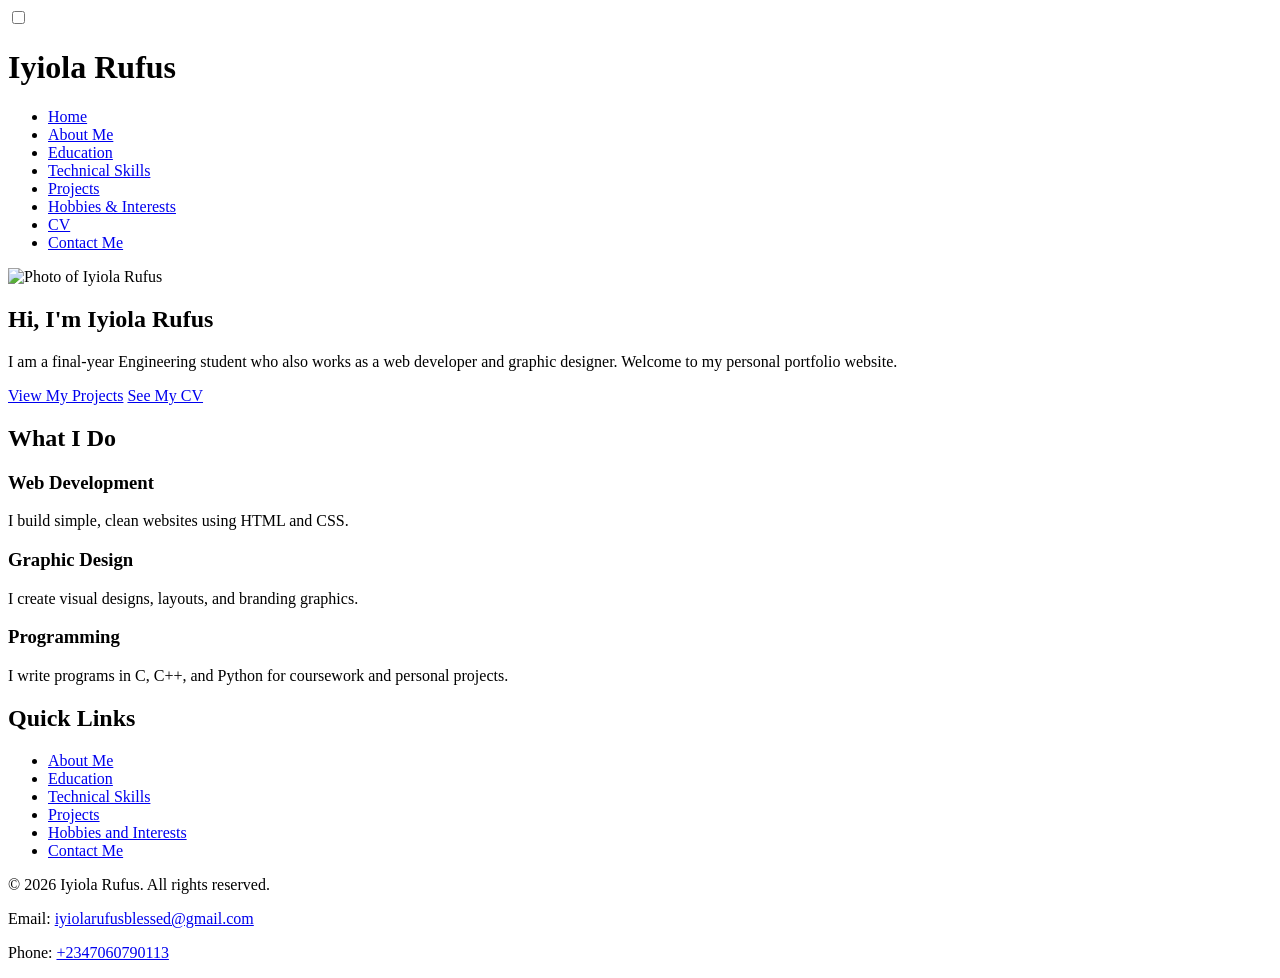
==== index.html @ aede363b "Update and rename my_portfolio/index.html to index.html" ====
<!DOCTYPE html>
<html lang="en">
<head>
<meta charset="UTF-8" />
<meta name="viewport" content="width=device-width, initial-scale=1.0" />
<title>Iyiola Rufus - Portfolio</title>
<meta name="description" content="Personal portfolio website of Iyiola Rufus, a final-year Engineering student." />
<link rel="preconnect" href="https://fonts.googleapis.com" />
<link href="https://fonts.googleapis.com/css2?family=Poppins:wght@600;700&family=Nunito+Sans:wght@400;600;700&display=swap" rel="stylesheet" />
<link rel="stylesheet" href="style.css" />
<script type="application/ld+json">
{
  "@context": "https://schema.org",
  "@type": "Person",
  "name": "Iyiola Rufus",
  "jobTitle": "Engineering Student",
  "description": "Final-year Engineering student who works as a web developer and graphic designer.",
  "url": "https://rufusiyiola.github.io/portfolio-website/index.html",
  "email": "mailto:iyiolarufusblessed@gmail.com",
  "sameAs": [
    "https://linkedin.com/in/rufusiyiola",
    "https://github.com/rufusiyiola"
  ],
  "alumniOf": {
    "@type": "CollegeOrUniversity",
    "name": "Ahmadu Bello University"
  }
}
</script>
</head>
<body>
<!-- Hidden checkbox that drives light/dark mode (CSS-only, no JavaScript).
     See assets/css/style.css for how this works. -->
<header>
  <input type="checkbox" id="nav-toggle" class="nav-toggle" />
  <div class="header-top">
    <h1>Iyiola Rufus</h1>
    <div class="header-controls">
      <label for="theme-toggle" class="theme-switch-label" aria-label="Toggle light and dark mode">
        <span class="switch-track"></span>
      </label>
      <label for="nav-toggle" class="nav-toggle-label" aria-label="Toggle navigation menu">
        <span></span><span></span><span></span>
      </label>
    </div>
  </div>
  <nav>
    <ul>
      <li><a href="index.html" class="active">Home</a></li>
      <li><a href="about.html">About Me</a></li>
      <li><a href="education.html">Education</a></li>
      <li><a href="skills.html">Technical Skills</a></li>
      <li><a href="projects.html">Projects</a></li>
      <li><a href="hobbies.html">Hobbies & Interests</a></li>
      <li><a href="cv.html">CV</a></li>
      <li><a href="contact.html">Contact Me</a></li>
    </ul>
  </nav>
</header>
<main class="container">
<section class="hero">
  <img src="assets/images/profile.jpg" alt="Photo of Iyiola Rufus" class="profile-pic" />
  <h2>Hi, I'm Iyiola Rufus</h2>
  <p>I am a final-year Engineering student who also works as a web developer and graphic designer. Welcome to my personal portfolio website.</p>
  <a href="projects.html" class="btn">View My Projects</a>
  <a href="cv.html" class="btn">See My CV</a>
</section>

<section>
  <h2>What I Do</h2>
  <div class="columns">
    <div class="box">
      <h3>Web Development</h3>
      <p>I build simple, clean websites using HTML and CSS.</p>
    </div>
    <div class="box">
      <h3>Graphic Design</h3>
      <p>I create visual designs, layouts, and branding graphics.</p>
    </div>
    <div class="box">
      <h3>Programming</h3>
      <p>I write programs in C, C++, and Python for coursework and personal projects.</p>
    </div>
  </div>
</section>

<section>
  <h2>Quick Links</h2>
  <ul>
    <li><a href="about.html">About Me</a></li>
    <li><a href="education.html">Education</a></li>
    <li><a href="skills.html">Technical Skills</a></li>
    <li><a href="projects.html">Projects</a></li>
    <li><a href="hobbies.html">Hobbies and Interests</a></li>
    <li><a href="contact.html">Contact Me</a></li>
  </ul>
</section>

</main>
<footer>
  <p>&copy; 2026 Iyiola Rufus. All rights reserved.</p>
  <p>Email: <a href="mailto:iyiolarufusblessed@gmail.com">iyiolarufusblessed@gmail.com</a></p><p>Phone: <a href="Phone: +2347060790113">+2347060790113</a></p>
</footer>
</div>
</body>
</html>
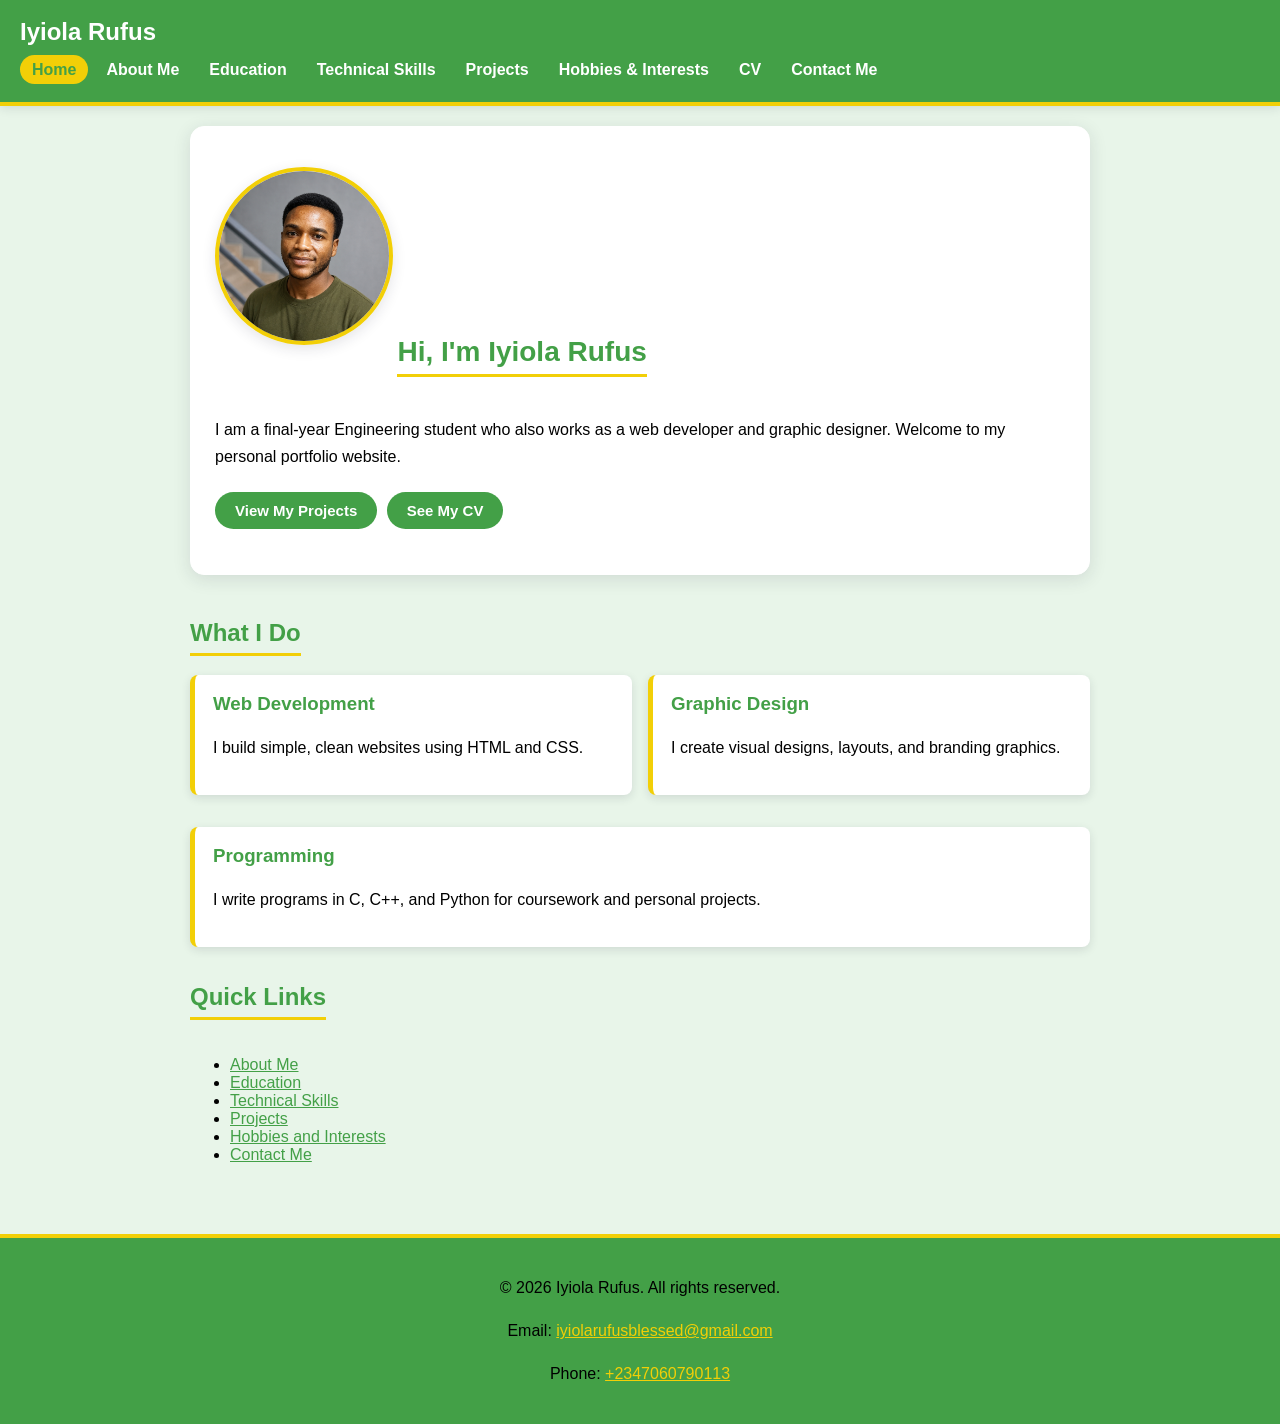
==== commit 0b7ea9a4: "Fix image source for profile picture Updated image source path for profile picture." ====
--- a/index.html
+++ b/index.html
@@ -29,14 +29,12 @@
 </script>
 </head>
 <body>
-<!-- Hidden checkbox that drives light/dark mode (CSS-only, no JavaScript).
-     See assets/css/style.css for how this works. -->
+
 <header>
   <input type="checkbox" id="nav-toggle" class="nav-toggle" />
   <div class="header-top">
     <h1>Iyiola Rufus</h1>
     <div class="header-controls">
-      <label for="theme-toggle" class="theme-switch-label" aria-label="Toggle light and dark mode">
         <span class="switch-track"></span>
       </label>
       <label for="nav-toggle" class="nav-toggle-label" aria-label="Toggle navigation menu">
@@ -59,7 +57,7 @@
 </header>
 <main class="container">
 <section class="hero">
-  <img src="assets/images/profile.jpg" alt="Photo of Iyiola Rufus" class="profile-pic" />
+  <img src="profile.jpg" alt="Photo of Iyiola Rufus" class="profile-pic" />
   <h2>Hi, I'm Iyiola Rufus</h2>
   <p>I am a final-year Engineering student who also works as a web developer and graphic designer. Welcome to my personal portfolio website.</p>
   <a href="projects.html" class="btn">View My Projects</a>
--- a/style.css
+++ b/style.css
@@ -0,0 +1,412 @@
+/* ---------- Colour variables ---------- */
+:root {
+  --bg: #E8F5E9;
+  --surface: #ffffff;
+  --text: #000000;
+  --text-dim: #5b5d76;
+  --primary: #43A047;
+  --primary-dark: #43A047;
+  --accent: #f2CF07;
+  --border: #ffffff;
+  --shadow: rgba(35, 36, 55, 0.12);
+}
+
+/* ---------- Base page setup ---------- */
+body {
+  font-family: "Nunito Sans", "Segoe UI", Arial, Helvetica, sans-serif;
+  margin: 0;
+  padding: 0;
+  background-color: var(--bg);
+}
+
+.container {
+  max-width: 900px;
+  margin: 0 auto;
+  padding: 20px;
+}
+
+h1, h2, h3 {
+  font-family: "Poppins", "Segoe UI", Arial, Helvetica, sans-serif;
+  color: var(--primary);
+}
+
+h2 {
+  border-bottom: 3px solid var(--accent);
+  padding-bottom: 6px;
+  display: inline-block;
+}
+
+p {
+  color: #000000;
+  line-height: 1.7;
+}
+
+a {
+  color: var(--primary);
+}
+
+a:hover {
+  color: var(--accent);
+}
+
+/* ---------- Header and navigation ---------- */
+header {
+  background-color: var(--primary);
+  color: #ffffff;
+  padding: 18px 20px;
+  border-bottom: 4px solid var(--accent);
+  position: sticky;
+  top: 0;
+  z-index: 10;
+  box-shadow: 0 2px 10px var(--shadow);
+}
+
+.header-top {
+  display: flex;
+  align-items: center;
+  justify-content: space-between;
+  gap: 15px;
+}
+
+header h1 {
+  margin: 0;
+  font-size: 24px;
+  color: #ffffff;
+}
+
+.header-controls {
+  display: flex;
+  align-items: center;
+  gap: 15px;
+}
+
+/* Hamburger menu toggle (mobile navigation) */
+.nav-toggle {
+  display: none;
+}
+
+.nav-toggle-label {
+  display: none;
+  flex-direction: column;
+  justify-content: space-between;
+  width: 26px;
+  height: 18px;
+  cursor: pointer;
+}
+
+.nav-toggle-label span {
+  display: block;
+  height: 3px;
+  width: 100%;
+  background-color: #ffffff;
+  border-radius: 2px;
+}
+
+nav ul {
+  list-style: none;
+  margin: 15px 0 0 0;
+  padding: 0;
+  display: flex;
+  flex-wrap: wrap;
+}
+
+nav ul li {
+  margin: 0 6px 5px 0;
+}
+
+nav ul li a {
+  color: #ffffff;
+  text-decoration: none;
+  font-weight: 600;
+  padding: 6px 12px;
+  border-radius: 20px;
+  transition: background-color 0.2s ease;
+}
+
+nav ul li a:hover {
+  background-color: rgba(255, 255, 255, 0.15);
+  color: #ffffff;
+}
+
+nav ul li a.active {
+  background-color: var(--accent);
+  color: var(--primary-dark);
+}
+
+/*.theme-toggle {
+  display: none;
+}
+
+.theme-toggle:checked ~ .page-wrap {
+  --bg: #1B5E20;
+  --surface: #1f2140;
+  --text: #ffffff;
+  --text-dim: #b7b9d6;
+  --primary: #ffffff;
+  --primary-dark: #14152b;
+  --accent: #ffcc66;
+  --border: #34365c;
+  --shadow: rgba(0, 0, 0, 0.5);
+}
+
+.theme-switch-label {
+  display: inline-flex;
+  align-items: center;
+  gap: 8px;
+  cursor: pointer;
+  color: #ffffff;
+  font-size: 13px;
+  font-weight: 600;
+  user-select: none;
+}
+
+.switch-track {
+  position: relative;
+  width: 44px;
+  height: 24px;
+  background-color: rgba(255, 255, 255, 0.25);
+  border-radius: 20px;
+  transition: background-color 0.2s ease;
+}
+
+.switch-track::before {
+  content: "\2600";
+  position: absolute;
+  top: 2px;
+  left: 3px;
+  width: 20px;
+  height: 20px;
+  border-radius: 50%;
+  background-color: #ffffff;
+  color: var(--accent);
+  font-size: 13px;
+  line-height: 20px;
+  text-align: center;
+  transition: transform 0.25s ease;
+}
+
+.theme-toggle:checked ~ .page-wrap .switch-track::before {
+  transform: translateX(20px);
+  content: "\1F319";
+}*/
+
+/* ---------- Buttons ---------- */
+.btn {
+  display: inline-block;
+  background-color: var(--primary);
+  color: #ffffff;
+  padding: 10px 20px;
+  text-decoration: none;
+  border-radius: 24px;
+  margin: 5px 5px 5px 0;
+  font-weight: 700;
+  border: none;
+  cursor: pointer;
+  font-family: inherit;
+  font-size: 15px;
+  transition: background-color 0.2s ease, transform 0.2s ease, box-shadow 0.2s ease;
+}
+
+.btn:hover {
+  background-color: var(--accent);
+  color: var(--primary-dark);
+  transform: translateY(-2px);
+  box-shadow: 0 6px 14px var(--shadow);
+}
+
+/* ---------- Hero section (home page) ---------- */
+.hero {
+  text-align: left;
+  background-color: var(--surface);
+  border-radius: 14px;
+  box-shadow: 0 4px 18px var(--shadow);
+  padding: 40px 24px;
+  margin-bottom: 24px;
+  border: 1px solid var(--border);
+}
+
+.profile-pic {
+  width: 170px;
+  height: 170px;
+  border-radius: 50%;
+  border: 4px solid var(--accent);
+  object-fit: cover;
+  margin-bottom: 16px;
+  box-shadow: 0 4px 14px var(--shadow);
+}
+
+.hero h2 {
+  font-size: 28px;
+}
+
+/* ---------- Content boxes (skills, projects, hobbies, education) ---------- */
+.box {
+  background-color: var(--surface);
+  border-left: 5px solid var(--accent);
+  border-radius: 8px;
+  box-shadow: 0 3px 10px var(--shadow);
+  padding: 18px;
+  margin-bottom: 16px;
+  transition: transform 0.15s ease, box-shadow 0.15s ease;
+}
+
+.box:hover {
+  transform: translateY(-4px);
+  box-shadow: 0 8px 20px var(--shadow);
+}
+
+.box h3 {
+  margin-top: 0;
+}
+
+.columns {
+  display: flex;
+  flex-wrap: wrap;
+  gap: 16px;
+}
+
+.columns .box {
+  flex: 1 1 260px;
+}
+
+/* ---------- Table (education page) ---------- */
+table {
+  width: 100%;
+  border-collapse: collapse;
+  margin-bottom: 22px;
+  background-color: var(--surface);
+  box-shadow: 0 3px 10px var(--shadow);
+  border-radius: 8px;
+  overflow: hidden;
+}
+
+th, td {
+  padding: 11px;
+  text-align: left;
+  border-bottom: 1px solid var(--border);
+}
+
+th {
+  background-color: var(--primary);
+  color: #ffffff;
+}
+
+/* Personal-data style tables in the CV page use a <th> as a row label
+   instead of a header row, so they get a lighter, narrower treatment
+   instead of the full primary-colour header bar above. */
+.info-table th {
+  background-color: var(--bg);
+  color: var(--text);
+  width: 35%;
+  border-right: 1px solid var(--border);
+  text-align: left;
+}
+
+tr:hover td {
+  background-color: rgba(244, 163, 0, 0.08);
+}
+
+/* ---------- Animated skill bars ---------- */
+@keyframes growBar {
+  from { width: 0%; }
+}
+
+.skill-bar-bg {
+  background-color: var(--border);
+  border-radius: 10px;
+  width: 100%;
+  height: 18px;
+  margin-bottom: 16px;
+  overflow: hidden;
+}
+
+.skill-bar-fill {
+  background: linear-gradient(90deg, var(--primary), var(--accent));
+  height: 100%;
+  border-radius: 10px 0 0 10px;
+  animation: growBar 1.2s ease-out;
+}
+
+/* ---------- Contact form ---------- */
+form {
+  background-color: var(--surface);
+  border-radius: 10px;
+  box-shadow: 0 3px 10px var(--shadow);
+  padding: 22px;
+  max-width: 500px;
+  border: 1px solid var(--border);
+}
+
+form label {
+  display: block;
+  font-weight: 700;
+  margin-top: 12px;
+  color: var(--text);
+}
+
+form input,
+form textarea {
+  width: 100%;
+  padding: 9px;
+  margin-top: 5px;
+  border: 1px solid var(--border);
+  border-radius: 6px;
+  font-family: inherit;
+  background-color: var(--bg);
+  color: var(--text);
+  box-sizing: border-box;
+  transition: border-color 0.2s ease;
+}
+
+form input:focus,
+form textarea:focus {
+  outline: none;
+  border-color: var(--accent);
+}
+
+/* ---------- Footer ---------- */
+footer {
+  background-color: var(--primary);
+  color: #000000;
+  text-align: center;
+  padding: 20px;
+  margin-top: 34px;
+  border-top: 4px solid var(--accent);
+}
+
+footer a {
+  color: var(--accent);
+}
+
+/* ---------- Responsiveness ---------- */
+@media screen and (max-width: 700px) {
+  .nav-toggle-label {
+    display: flex;
+  }
+
+  nav ul {
+    display: none;
+    flex-direction: column;
+    margin-top: 15px;
+  }
+
+  .nav-toggle:checked ~ nav ul {
+    display: flex;
+  }
+
+  nav ul li {
+    margin: 0 0 8px 0;
+  }
+
+  nav ul li a {
+    display: block;
+  }
+
+  .columns {
+    flex-direction: column;
+  }
+
+  header h1 {
+    font-size: 20px;
+  }
+}
